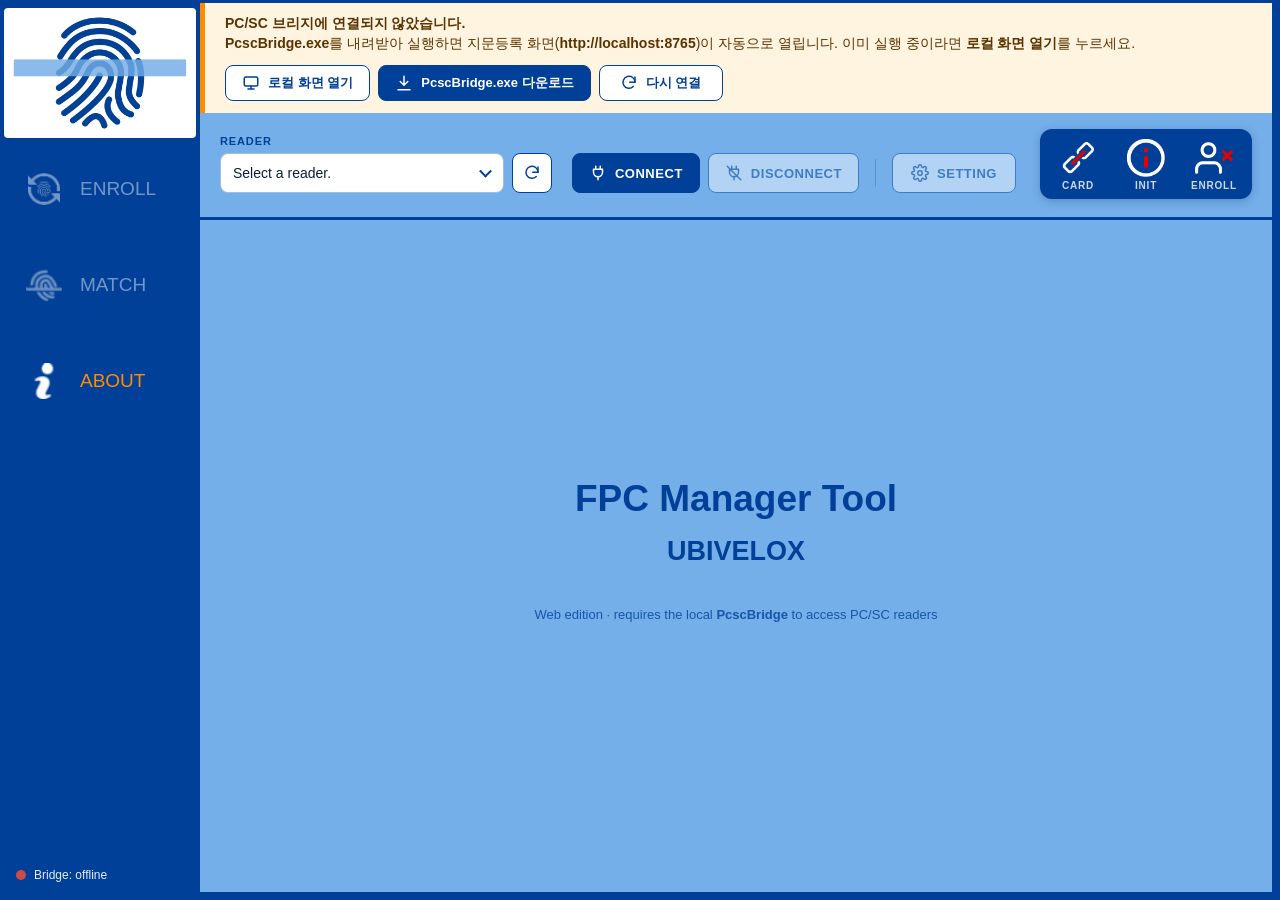
==== UBEnrollmentWeb/web/index.html @ 25cc68cd "Add files via upload" ====
<!DOCTYPE html>
<html lang="en">
<head>
  <meta charset="utf-8">
  <meta name="viewport" content="width=device-width, initial-scale=1">
  <title>FPC Manager Tool</title>
  <link rel="icon" href="img/FingerPrint_Source_1st_scan.png">
  <link rel="stylesheet" href="css/app.css">
</head>
<body>
<div class="app">
  <!-- Left navigation (fpControl) -->
  <nav class="nav">
    <img class="nav-logo" src="img/FingerPrint_Source_1st_scan.png" alt="">
    <button id="btnEnrollment" class="nav-btn" disabled><img src="img/enroll_white_icon.png" alt="">ENROLL</button>
    <button id="btnMatch" class="nav-btn" disabled><img src="img/match_white_icon.png" alt="">MATCH</button>
    <button id="btnAbout" class="nav-btn active"><img src="img/info_white_icon.png" alt="">ABOUT</button>
    <button id="btnDev" class="nav-btn" hidden><img src="img/dev_white_icon.png" alt="">DEV</button>
    <div class="bridge-status" id="bridgeStatus" title="Local PC/SC bridge">
      <span class="dot"></span><span class="label">Bridge: offline</span>
    </div>
  </nav>

  <div class="main">
    <!-- Shown while the local PC/SC bridge cannot be reached -->
    <div class="bridge-banner" id="bridgeBanner" role="alert" hidden>
      <div class="bb-text">
        <strong>PC/SC 브리지에 연결되지 않았습니다.</strong>
        <span><b>PcscBridge.exe</b>를 내려받아 실행하면 지문등록 화면(<b>http://localhost:8765</b>)이 자동으로 열립니다.
          이미 실행 중이라면 <b>로컬 화면 열기</b>를 누르세요.</span>
      </div>
      <div class="bb-actions">
        <a class="tb-btn" id="bridgeOpenLocal" href="http://localhost:8765/">
          <svg viewBox="0 0 24 24" aria-hidden="true"><rect x="3" y="4" width="18" height="12" rx="2"/><path d="M8 20h8M12 16v4"/></svg>
          <span>로컬 화면 열기</span>
        </a>
        <a class="tb-btn primary" id="bridgeDownload"
           href="https://github.com/byungku/FPC_Manager_Tool/raw/main/UBEnrollmentWeb/PcscBridge.exe" download>
          <svg viewBox="0 0 24 24" aria-hidden="true"><path d="M12 3v12M7 10l5 5 5-5M4 21h16"/></svg>
          <span>PcscBridge.exe 다운로드</span>
        </a>
        <button class="tb-btn" id="bridgeRetry">
          <svg viewBox="0 0 24 24" aria-hidden="true"><path d="M20 11a8 8 0 1 0-2.34 5.66"/><path d="M20 4v7h-7"/></svg>
          <span>다시 연결</span>
        </button>
      </div>
    </div>

    <!-- Connection panel (pConnect) -->
    <header class="connect-panel">
      <div class="cp-main">
      <div class="cp-reader">
        <label for="cbSelReader" class="cp-label">Reader</label>
        <div class="cp-field">
          <div class="select-wrap">
            <select id="cbSelReader"><option value="">Select a reader.</option></select>
          </div>
          <button id="btnReload" class="tb-icon" title="Reload reader list" aria-label="Reload reader list">
            <svg viewBox="0 0 24 24" aria-hidden="true"><path d="M20 11a8 8 0 1 0-2.34 5.66"/><path d="M20 4v7h-7"/></svg>
          </button>
        </div>
      </div>

      <div class="cp-actions">
        <div class="cp-group">
          <button id="btnConnect" class="tb-btn primary">
            <svg viewBox="0 0 24 24" aria-hidden="true"><path d="M9 7V3M15 7V3M6 7h12v4a6 6 0 0 1-12 0V7zM12 17v4"/></svg>
            <span>Connect</span>
          </button>
          <button id="btnDisconnect" class="tb-btn" disabled>
            <svg viewBox="0 0 24 24" aria-hidden="true"><path d="M9 7V3M15 7V3M6 7h12v4a6 6 0 0 1-12 0V7zM12 17v4M3 3l18 18"/></svg>
            <span>Disconnect</span>
          </button>
        </div>
        <span class="cp-divider" aria-hidden="true"></span>
        <div class="cp-group">
          <button id="btnSetting" class="tb-btn" disabled>
            <svg viewBox="0 0 24 24" aria-hidden="true"><circle cx="12" cy="12" r="3"/><path d="M19.4 15a1.7 1.7 0 0 0 .3 1.8l.1.1a2 2 0 1 1-2.8 2.8l-.1-.1a1.7 1.7 0 0 0-1.8-.3 1.7 1.7 0 0 0-1 1.5V21a2 2 0 1 1-4 0v-.1a1.7 1.7 0 0 0-1.1-1.5 1.7 1.7 0 0 0-1.8.3l-.1.1a2 2 0 1 1-2.8-2.8l.1-.1a1.7 1.7 0 0 0 .3-1.8 1.7 1.7 0 0 0-1.5-1H3a2 2 0 1 1 0-4h.1a1.7 1.7 0 0 0 1.5-1.1 1.7 1.7 0 0 0-.3-1.8l-.1-.1a2 2 0 1 1 2.8-2.8l.1.1a1.7 1.7 0 0 0 1.8.3H9a1.7 1.7 0 0 0 1-1.5V3a2 2 0 1 1 4 0v.1a1.7 1.7 0 0 0 1 1.5 1.7 1.7 0 0 0 1.8-.3l.1-.1a2 2 0 1 1 2.8 2.8l-.1.1a1.7 1.7 0 0 0-.3 1.8V9a1.7 1.7 0 0 0 1.5 1H21a2 2 0 1 1 0 4h-.1a1.7 1.7 0 0 0-1.5 1z"/></svg>
            <span>Setting</span>
          </button>
          <button id="btnInitalization" class="tb-btn" disabled hidden>
            <svg viewBox="0 0 24 24" aria-hidden="true"><rect x="6" y="6" width="12" height="12" rx="2"/><path d="M9 2v4M15 2v4M9 18v4M15 18v4M2 9h4M2 15h4M18 9h4M18 15h4"/></svg>
            <span>Initialize</span>
          </button>
        </div>
      </div>
      </div>

      <div class="condition" id="pCondition" role="group" aria-label="Card status">
        <figure><img id="pbConnect" src="img/disconnect_white.png" alt=""><figcaption>Card</figcaption></figure>
        <figure><img id="pbInit" src="img/not_init_big_icon.png" alt=""><figcaption>Init</figcaption></figure>
        <figure><img id="pbEnroll" src="img/not_enroll_big_icon.png" alt=""><figcaption>Enroll</figcaption></figure>
      </div>
    </header>

    <!-- Function tabs (tbFunction) -->
    <section class="tabs">
      <!-- Enrollment -->
      <div class="tab" id="tbEnrollment" hidden>
        <div class="enroll-side">
          <select id="cbSelectFinger" disabled></select>
          <!-- Hidden options: Manual off (keep enrolling until complete), Re-Touch on -->
          <label class="chk" hidden><input type="checkbox" id="cbManual" autocomplete="off"> Manual</label>
          <label class="chk" hidden><input type="checkbox" id="cbReTouch" checked autocomplete="off"> Re-Touch</label>
        </div>
        <div class="enroll-grid" id="enrollGrid"></div>
        <div class="enroll-actions">
          <button id="btnEnroll" class="btn big" disabled>ENROLL</button>
          <button id="btnDel" class="btn big" disabled>DELETE</button>
        </div>
      </div>

      <!-- Match -->
      <div class="tab" id="tbMatch" hidden>
        <div class="match-center">
          <div class="fp-tile large"><img id="pbMatch" src="img/FingerPrint_Source_1st.png" alt=""></div>
          <button id="btnMatching" class="btn big" disabled>MATCH</button>
        </div>
      </div>

      <!-- About -->
      <div class="tab" id="tbAbout">
        <div class="about">
          <h1>FPC Manager Tool</h1>
          <h2>UBIVELOX</h2>
          <p class="about-note">Web edition &middot; requires the local <b>PcscBridge</b> to access PC/SC readers</p>
        </div>
      </div>

      <!-- Dev -->
      <div class="tab" id="tbDev" hidden>
        <div class="dev-left">
          <div class="status-grid">
            <div><span>Controller Ver</span><output id="tbControllerVer">V x.x</output></div>
            <div class="wide"><span>Applet Ver</span><output id="tbAppletVer">V x.x</output></div>
            <div><span>Block State</span><output id="tbBlockState">-</output></div>
          </div>

          <textarea id="tbApdu" rows="3" spellcheck="false" placeholder="APDU (hex), Enter to send"></textarea>
          <div class="row">
            <button id="btnApduSend" class="btn">Send APDU</button>
            <button id="btnSensorTest" class="btn">Sensor Self-Test</button>
          </div>

          <div class="dev-enroll">
            <select id="cbDevSelectFinger" disabled></select>
            <div class="fp-tile medium"><img id="pbDevEnroll" src="img/FingerPrint_Source_1st.png" alt=""></div>
          </div>
          <div class="row">
            <button id="btnDevEnroll" class="btn" disabled>ENROLL</button>
            <button id="btnDevDelete" class="btn" disabled>DELETE</button>
            <button id="btnDevMatching" class="btn" disabled>MATCH</button>
          </div>

          <div class="repeat">
            <label class="chk"><input type="checkbox" id="cbMatch" checked autocomplete="off"> Repeat matching</label>
            <label>MATCH DELAY <input type="number" id="tbMatchDelay" value="1000" min="0" autocomplete="off"> ms</label>
            <label>MATCH COUNT <input type="number" id="tbMatchCount" value="50" min="1" autocomplete="off"></label>
          </div>
        </div>
        <div class="dev-right">
          <div class="log-head"><span>Card Log</span><button id="btnDevClear" class="btn small">CLEAR</button></div>
          <div id="rtbCardLog" class="log" aria-live="polite"></div>
        </div>
      </div>
    </section>
  </div>
</div>

<!-- Message box -->
<dialog id="msgBox" class="dialog msgbox">
  <div class="dlg-title"><span id="msgTitle">FPC Manager</span></div>
  <div class="msg-body"><span id="msgIcon" class="msg-icon"></span><div id="msgText"></div></div>
  <div class="dlg-actions"><button id="msgOk" class="btn" autofocus>OK</button></div>
</dialog>

<!-- Initialization (initForm) -->
<dialog id="initForm" class="dialog">
  <div class="dlg-title"><span>Initialization</span><button id="btnInitExit" class="dlg-close" title="Close"><img src="img/exit_white_icon.png" alt="Close"></button></div>
  <div class="init-body">
    <div class="fp-tile medium"><img id="pbInitState" src="img/FingerPrint_Source_1st.png" alt=""></div>
    <button id="btnInit" class="btn big">INITIALIZATION</button>
  </div>
</dialog>

<!-- Key setting (settingForm) -->
<dialog id="settingForm" class="dialog">
  <div class="dlg-title"><span>Key Setting</span><button id="btnSettingExit" class="dlg-close" title="Close"><img src="img/exit_white_icon.png" alt="Close"></button></div>
  <div class="setting-body">
    <label>ENC <input id="tbEnc" maxlength="32" spellcheck="false" autocomplete="off"></label>
    <label>MAC <input id="tbMac" maxlength="32" spellcheck="false" autocomplete="off"></label>
    <label>DEK <input id="tbDek" maxlength="32" spellcheck="false" autocomplete="off"></label>
    <p class="hint">32 hex digits each. Empty = default key. Stored in this browser only.</p>
  </div>
  <div class="dlg-actions">
    <button id="btnDefault" class="btn">DEFAULT</button>
    <button id="btnOk" class="btn">OK</button>
    <button id="btnCancel" class="btn">CANCEL</button>
  </div>
</dialog>

<script src="js/crypto.js"></script>
<script src="js/pcsc.js"></script>
<script src="js/fpcard.js"></script>
<script src="js/app.js"></script>
</body>
</html>
---- UBEnrollmentWeb/web/css/app.css ----
:root {
  --main-blue: rgb(0, 64, 152);
  --middle-blue: rgb(62, 141, 220);
  --bg-blue: rgb(116, 175, 234);
  --accent: darkorange;
  --white: #fff;
  --text: #0b1f3a;
  --log-bg: #fff;
}

* { box-sizing: border-box; }

html, body {
  margin: 0;
  height: 100%;
  background: var(--main-blue);
  color: var(--text);
  font-family: Arial, "Malgun Gothic", sans-serif;
}

button { font-family: inherit; }
[hidden] { display: none !important; }

.app {
  display: flex;
  min-height: 100vh;
}

/* ---------- navigation ---------- */
.nav {
  width: 200px;
  flex: none;
  background: var(--main-blue);
  display: flex;
  flex-direction: column;
  align-items: stretch;
  padding: 8px 4px;
  gap: 6px;
}
.nav-logo {
  width: 100%;
  height: 130px;
  object-fit: contain;
  background: var(--white);
  border-radius: 4px;
}
.nav-btn {
  display: flex;
  align-items: center;
  gap: 18px;
  height: 90px;
  padding: 0 22px;
  background: transparent;
  border: 0;
  color: var(--white);
  font-size: 19px;
  cursor: pointer;
  text-align: left;
}
.nav-btn img { width: 36px; height: 36px; object-fit: contain; }
.nav-btn:hover:not(:disabled) { background: rgba(255, 255, 255, 0.08); }
.nav-btn.active { color: var(--accent); }
.nav-btn:disabled { opacity: 0.45; cursor: default; }

.bridge-status {
  margin-top: auto;
  display: flex;
  align-items: center;
  gap: 8px;
  padding: 10px 12px;
  color: var(--white);
  font-size: 12px;
  opacity: 0.9;
}
.bridge-status .dot {
  width: 10px; height: 10px; border-radius: 50%;
  background: #e74c3c;
  flex: none;
}
.bridge-status.online .dot { background: #2ecc71; }

/* ---------- main ---------- */
.main {
  flex: 1;
  display: flex;
  flex-direction: column;
  min-width: 0;
  padding: 3px 8px 8px 0;
}

/* ---------- bridge offline banner ---------- */
.bridge-banner {
  display: flex;
  align-items: center;
  justify-content: space-between;
  flex-wrap: wrap;
  gap: 12px 24px;
  padding: 12px 20px;
  background: #fff4e0;
  border-left: 5px solid var(--accent);
  color: #5a3300;
}
.bb-text { display: flex; flex-direction: column; gap: 2px; font-size: 14px; }
.bb-actions { display: flex; gap: 8px; flex-wrap: wrap; }
.bridge-banner .tb-btn { --tb-h: 36px; --tb-radius: 8px; height: 36px; border-radius: 8px; text-decoration: none; text-transform: none; letter-spacing: 0; }

/* ---------- connection toolbar ---------- */
.connect-panel {
  --tb-h: 40px;
  --tb-radius: 8px;
  background: var(--bg-blue);
  display: grid;
  grid-template-columns: minmax(0, 1fr) auto; /* controls | status (always right) */
  align-items: center;
  gap: 14px 24px;
  padding: 16px 20px 18px;
  border-bottom: 3px solid var(--main-blue);
}
.cp-main {
  display: flex;
  align-items: flex-end;
  flex-wrap: wrap; /* buttons drop below the reader field on narrow windows */
  gap: 12px 20px;
  min-width: 0;
}

.cp-reader {
  flex: 1 1 320px;
  max-width: 560px;
  display: flex;
  flex-direction: column;
  gap: 6px;
}
.cp-label {
  color: var(--main-blue);
  font-size: 11px;
  font-weight: bold;
  letter-spacing: 0.08em;
  text-transform: uppercase;
}
.cp-field { display: flex; gap: 8px; }

.select-wrap { position: relative; flex: 1; min-width: 0; }
.select-wrap::after {
  content: "";
  position: absolute;
  right: 14px;
  top: 50%;
  width: 7px;
  height: 7px;
  border-right: 2px solid var(--main-blue);
  border-bottom: 2px solid var(--main-blue);
  transform: translateY(-70%) rotate(45deg);
  pointer-events: none;
}
#cbSelReader {
  appearance: none;
  width: 100%;
  height: var(--tb-h);
  padding: 0 36px 0 12px;
  background: var(--white);
  color: var(--text);
  border: 1px solid rgba(0, 64, 152, 0.35);
  border-radius: var(--tb-radius);
  font-size: 14px;
  text-overflow: ellipsis;
  cursor: pointer;
  transition: border-color 0.15s, box-shadow 0.15s;
}
#cbSelReader:hover { border-color: var(--main-blue); }

.cp-actions { display: flex; align-items: center; gap: 16px; flex-wrap: wrap; }
.cp-group { display: flex; gap: 8px; }
.cp-divider { width: 1px; height: 28px; background: rgba(0, 64, 152, 0.25); }

.tb-btn, .tb-icon {
  height: var(--tb-h);
  border-radius: var(--tb-radius);
  border: 1px solid var(--main-blue);
  background: var(--white);
  color: var(--main-blue);
  font-family: inherit;
  cursor: pointer;
  display: inline-flex;
  align-items: center;
  justify-content: center;
  transition: background-color 0.15s, color 0.15s, border-color 0.15s, box-shadow 0.15s, opacity 0.15s;
}
.tb-btn {
  gap: 8px;
  min-width: 124px;
  padding: 0 16px;
  font-size: 13px;
  font-weight: bold;
  letter-spacing: 0.04em;
  text-transform: uppercase;
  white-space: nowrap;
}
.tb-icon { width: var(--tb-h); flex: none; padding: 0; }
.tb-btn svg, .tb-icon svg {
  width: 18px;
  height: 18px;
  flex: none;
  fill: none;
  stroke: currentColor;
  stroke-width: 2;
  stroke-linecap: round;
  stroke-linejoin: round;
}
.tb-btn:hover:not(:disabled), .tb-icon:hover:not(:disabled) { background: #e8f0fb; }
.tb-btn.primary { background: var(--main-blue); color: var(--white); }
.tb-btn.primary:hover:not(:disabled) { background: #0a55c0; border-color: #0a55c0; }
.tb-btn:active:not(:disabled), .tb-icon:active:not(:disabled) { transform: translateY(1px); }
.tb-btn:disabled, .tb-icon:disabled { opacity: 0.45; cursor: default; }
.tb-btn:focus-visible, .tb-icon:focus-visible, #cbSelReader:focus-visible {
  outline: none;
  box-shadow: 0 0 0 3px rgba(255, 140, 0, 0.55);
}

/* Card status indicators */
.condition {
  display: flex;
  gap: 4px;
  padding: 6px;
  background: var(--main-blue);
  border-radius: 12px;
  box-shadow: 0 2px 8px rgba(0, 32, 80, 0.25);
}
.condition figure {
  margin: 0;
  width: 64px;
  display: flex;
  flex-direction: column;
  align-items: center;
  gap: 3px;
  padding: 4px 0 2px;
}
.condition img { width: 38px; height: 38px; object-fit: contain; }
.condition figcaption {
  color: rgba(255, 255, 255, 0.8);
  font-size: 10px;
  font-weight: bold;
  letter-spacing: 0.08em;
  text-transform: uppercase;
}

.btn {
  background: var(--main-blue);
  color: var(--white);
  border: 0;
  min-width: 110px;
  height: 30px;
  padding: 0 12px;
  font-size: 13px;
  cursor: pointer;
}
.btn:hover:not(:disabled) { background: #0a55c0; }
.btn:disabled { background: #7f9cc4; color: #dfe7f2; cursor: default; }
.btn.big { min-width: 180px; height: 64px; font-size: 16px; }
.btn.small { min-width: 80px; height: 26px; font-size: 12px; }

/* ---------- tabs ---------- */
.tabs {
  flex: 1;
  background: var(--bg-blue);
  position: relative;
  min-height: 560px;
}
.tab {
  position: absolute;
  inset: 0;
  padding: 24px;
  overflow: auto;
}

/* enrollment */
/* Symmetric side padding keeps the tile grid centred on the tab while leaving room for the side controls. */
#tbEnrollment {
  display: flex;
  flex-direction: column;
  gap: 24px;
  padding: 24px 140px;
}
.enroll-side {
  position: absolute;
  left: 24px;
  top: 24px;
  bottom: 24px;
  display: flex;
  flex-direction: column;
  gap: 10px;
  justify-content: flex-end;
}
.enroll-side select { margin-bottom: auto; }
.chk { color: var(--main-blue); font-size: 14px; display: flex; align-items: center; gap: 6px; user-select: none; }
/* Tile width (--tile-w) is fitted by app.js so all rows fit without scrolling; max = MATCH image size (240 x 180). */
.enroll-grid {
  flex: 1;
  min-height: 0;
  display: grid;
  grid-template-columns: repeat(4, var(--tile-w, 240px));
  justify-content: center;
  gap: 20px 24px;
  align-content: start;
}
.enroll-actions {
  margin-top: auto;
  display: flex;
  justify-content: center;
  gap: 120px;
}

.fp-tile {
  aspect-ratio: 4 / 3;
  background: var(--white);
  display: flex;
  align-items: center;
  justify-content: center;
  border-radius: 2px;
  transition: background-color 0.2s;
}
.fp-tile img { width: 100%; height: 100%; object-fit: contain; }
.fp-tile.done { background: var(--middle-blue); }
.fp-tile.large { width: 240px; }
.fp-tile.medium { width: 200px; }

/* match */
.match-center {
  height: 100%;
  display: flex;
  flex-direction: column;
  align-items: center;
  justify-content: center;
  gap: 60px;
}

/* about */
.about {
  height: 100%;
  display: flex;
  flex-direction: column;
  align-items: center;
  justify-content: center;
  color: var(--main-blue);
  font-family: Tahoma, Arial, sans-serif;
}
.about h1 { font-size: 37px; margin: 0 0 16px; }
.about h2 { font-size: 27px; margin: 0; }
.about-note { margin-top: 40px; font-size: 13px; opacity: 0.8; font-family: Arial, sans-serif; }

/* dev */
#tbDev {
  display: grid;
  grid-template-columns: minmax(420px, 520px) 1fr;
  gap: 18px;
}
.dev-left { display: flex; flex-direction: column; gap: 10px; }
.status-grid {
  display: grid;
  grid-template-columns: 110px 1fr 110px;
  gap: 8px;
}
.status-grid div { display: flex; flex-direction: column; gap: 3px; }
.status-grid span { color: var(--main-blue); font-size: 13px; }
.status-grid output {
  background: var(--main-blue);
  color: var(--white);
  text-align: center;
  padding: 3px 4px;
  font-size: 12px;
  white-space: nowrap;
  overflow: hidden;
  text-overflow: ellipsis;
}
#tbApdu {
  width: 100%;
  font-family: Consolas, monospace;
  font-size: 14px;
  resize: vertical;
  border: 0;
  padding: 6px;
}
.row { display: flex; gap: 12px; flex-wrap: wrap; }
.row .btn { height: 40px; min-width: 150px; }
.dev-enroll { display: flex; gap: 16px; align-items: flex-end; }
.dev-enroll select { align-self: flex-end; }
.repeat { display: flex; flex-direction: column; gap: 8px; color: var(--main-blue); font-size: 14px; }
.repeat input[type=number] {
  width: 100px;
  background: var(--main-blue);
  color: var(--white);
  border: 0;
  padding: 3px 6px;
  margin: 0 6px;
}
.repeat input[type=number]:disabled { opacity: 0.6; }

.dev-right { display: flex; flex-direction: column; min-height: 0; }
.log-head {
  display: flex;
  justify-content: space-between;
  align-items: center;
  color: var(--main-blue);
  font-weight: bold;
  margin-bottom: 6px;
}
.log {
  flex: 1;
  min-height: 300px;
  background: var(--log-bg);
  font-family: Consolas, monospace;
  font-size: 12px;
  padding: 6px 8px;
  overflow-y: auto;
  white-space: pre-wrap;
  word-break: break-all;
}
.log .c-violet { color: blueviolet; }
.log .c-black { color: #000; }
.log .c-blue { color: blue; }
.log .c-red { color: red; }
.log .c-green { color: green; }
.log .c-orange { color: darkorange; }

select { font-family: inherit; }

/* ---------- dialogs ---------- */
.dialog {
  border: 0;
  padding: 0;
  min-width: 360px;
  max-width: min(560px, calc(100vw - 32px));
  background: var(--bg-blue);
  box-shadow: 0 10px 40px rgba(0, 0, 0, 0.4);
}
.dialog::backdrop { background: rgba(0, 20, 60, 0.45); }
.dlg-title {
  background: var(--main-blue);
  color: var(--white);
  display: flex;
  justify-content: space-between;
  align-items: center;
  padding: 8px 12px;
  font-weight: bold;
}
.dlg-close { background: transparent; border: 0; padding: 0; cursor: pointer; width: 26px; height: 26px; }
.dlg-close img { width: 100%; height: 100%; }
.dlg-actions { display: flex; justify-content: flex-end; gap: 8px; padding: 12px; }

.msg-body { display: flex; gap: 14px; padding: 20px; align-items: flex-start; }
#msgText { white-space: pre-wrap; line-height: 1.5; color: #062650; }
.msg-icon {
  flex: none;
  width: 30px; height: 30px; border-radius: 50%;
  display: flex; align-items: center; justify-content: center;
  color: var(--white); font-weight: bold; font-size: 18px;
}
.msg-icon.info { background: #1f6fd1; }
.msg-icon.info::after { content: "i"; }
.msg-icon.error { background: #d63b30; }
.msg-icon.error::after { content: "\2715"; font-size: 15px; }

.init-body { display: flex; flex-direction: column; align-items: center; gap: 24px; padding: 28px 40px; }

.setting-body { display: flex; flex-direction: column; gap: 10px; padding: 20px; }
.setting-body label { display: flex; align-items: center; gap: 10px; color: var(--main-blue); font-weight: bold; }
.setting-body input {
  flex: 1;
  font-family: Consolas, monospace;
  font-size: 14px;
  padding: 4px 6px;
  border: 0;
  text-transform: uppercase;
}
.hint { margin: 4px 0 0; font-size: 12px; color: #1b3f73; }

@media (max-width: 900px) {
  .app { flex-direction: column; }
  .nav { width: auto; flex-direction: row; flex-wrap: wrap; }
  .nav-logo { display: none; }
  .nav-btn { height: 48px; font-size: 15px; gap: 8px; padding: 0 12px; }
  .nav-btn img { width: 24px; height: 24px; }
  .bridge-status { margin-top: 0; margin-left: auto; }
  .main { padding: 0; }
  .connect-panel { grid-template-columns: 1fr; padding: 12px 16px; }
  .cp-reader { flex-basis: 100%; max-width: none; }
  .tb-btn { min-width: 0; }
  .condition { justify-self: start; }
  .tabs { min-height: 0; }
  .tab { position: static; }
  #tbDev { grid-template-columns: 1fr; }
  #tbEnrollment { padding: 16px; }
  .enroll-side { position: static; flex-direction: row; justify-content: flex-start; }
  .enroll-side select { margin-bottom: 0; }
  .enroll-grid { flex: none; grid-template-columns: repeat(4, 1fr); gap: 8px; }
  .enroll-actions { gap: 16px; }
  .btn.big { min-width: 130px; }
}
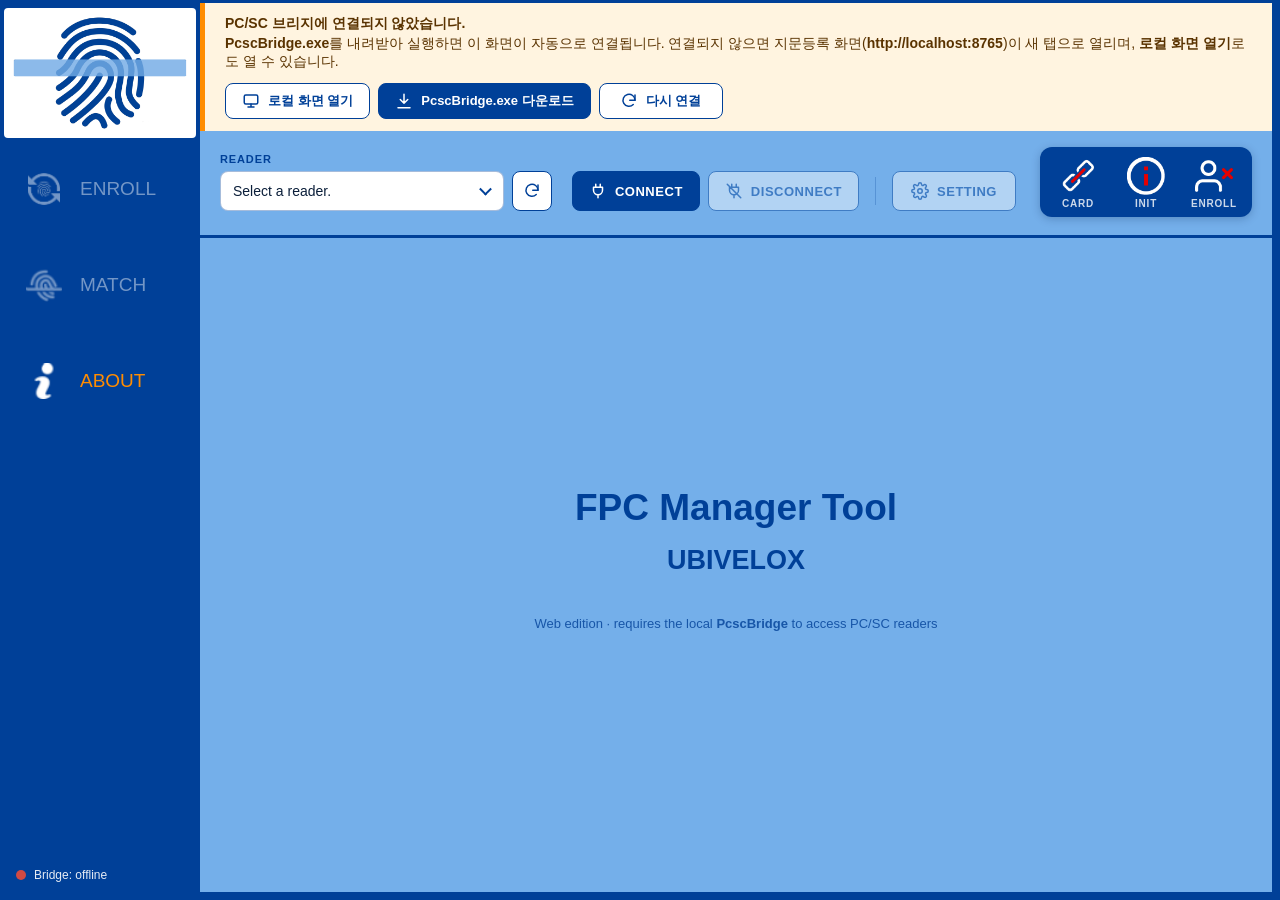
==== commit 1e466cec: "Add files via upload" ====
--- a/UBEnrollmentWeb/web/index.html
+++ b/UBEnrollmentWeb/web/index.html
@@ -26,8 +26,8 @@
     <div class="bridge-banner" id="bridgeBanner" role="alert" hidden>
       <div class="bb-text">
         <strong>PC/SC 브리지에 연결되지 않았습니다.</strong>
-        <span><b>PcscBridge.exe</b>를 내려받아 실행하면 지문등록 화면(<b>http://localhost:8765</b>)이 자동으로 열립니다.
-          이미 실행 중이라면 <b>로컬 화면 열기</b>를 누르세요.</span>
+        <span><b>PcscBridge.exe</b>를 내려받아 실행하면 이 화면이 자동으로 연결됩니다.
+          연결되지 않으면 지문등록 화면(<b>http://localhost:8765</b>)이 새 탭으로 열리며, <b>로컬 화면 열기</b>로도 열 수 있습니다.</span>
       </div>
       <div class="bb-actions">
         <a class="tb-btn" id="bridgeOpenLocal" href="http://localhost:8765/">
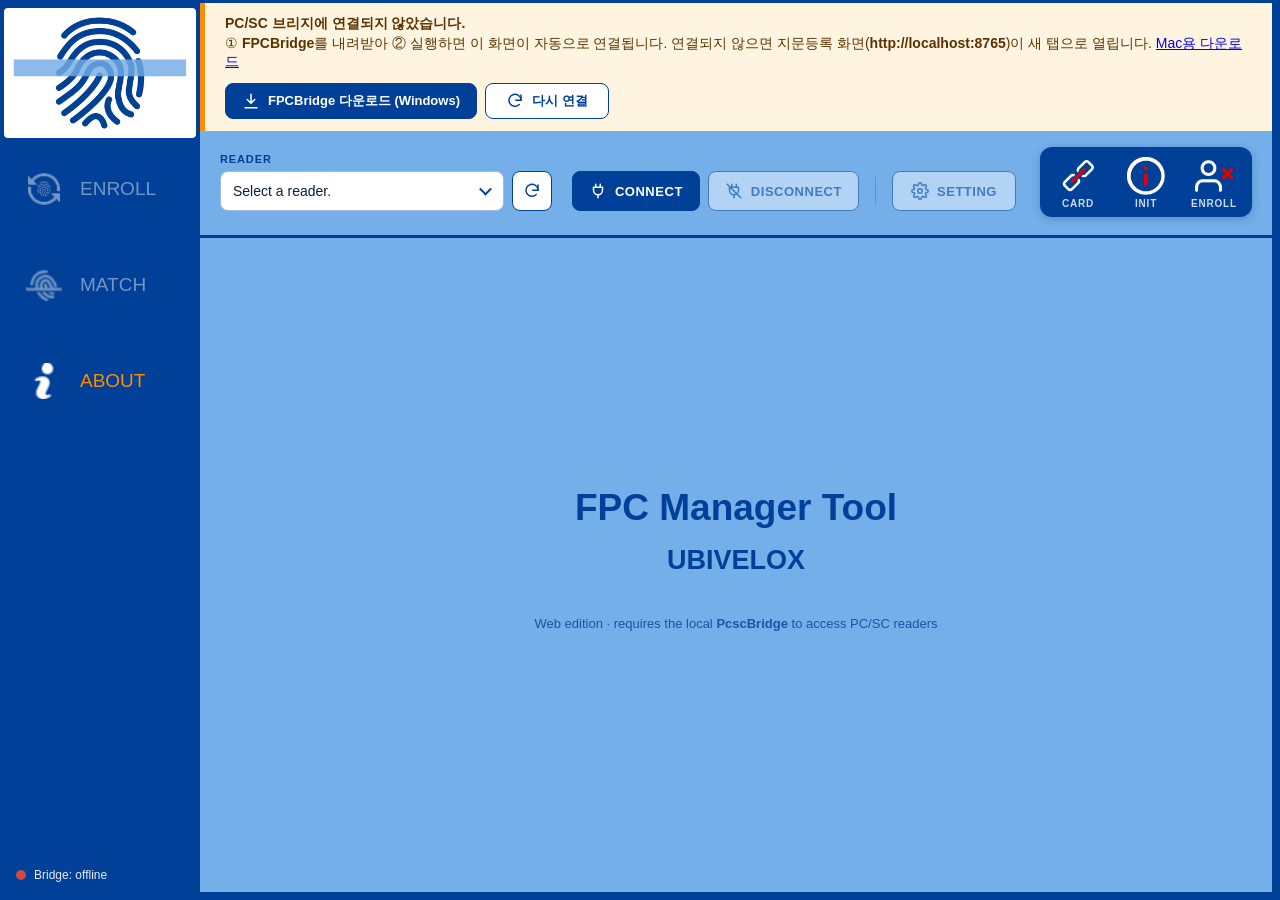
==== commit 46acc041: "Add files via upload" ====
--- a/UBEnrollmentWeb/web/index.html
+++ b/UBEnrollmentWeb/web/index.html
@@ -26,18 +26,21 @@
     <div class="bridge-banner" id="bridgeBanner" role="alert" hidden>
       <div class="bb-text">
         <strong>PC/SC 브리지에 연결되지 않았습니다.</strong>
-        <span><b>PcscBridge.exe</b>를 내려받아 실행하면 이 화면이 자동으로 연결됩니다.
-          연결되지 않으면 지문등록 화면(<b>http://localhost:8765</b>)이 새 탭으로 열리며, <b>로컬 화면 열기</b>로도 열 수 있습니다.</span>
+        <span>① <b>FPCBridge</b>를 내려받아 ② 실행하면 이 화면이 자동으로 연결됩니다.
+          연결되지 않으면 지문등록 화면(<b>http://localhost:8765</b>)이 새 탭으로 열립니다.
+          <a id="bridgeOtherOs" class="bb-link" href="#"></a></span>
       </div>
       <div class="bb-actions">
-        <a class="tb-btn" id="bridgeOpenLocal" href="http://localhost:8765/">
+        <!-- Shown after the download is clicked: only works once the bridge is running -->
+        <a class="tb-btn" id="bridgeOpenLocal" href="http://localhost:8765/" target="_blank" rel="noopener" hidden
+           title="FPCBridge를 실행한 뒤에 누르세요. 실행 전에는 열리지 않습니다.">
           <svg viewBox="0 0 24 24" aria-hidden="true"><rect x="3" y="4" width="18" height="12" rx="2"/><path d="M8 20h8M12 16v4"/></svg>
-          <span>로컬 화면 열기</span>
+          <span>실행 후 화면 열기</span>
         </a>
         <a class="tb-btn primary" id="bridgeDownload"
-           href="https://github.com/byungku/FPC_Manager_Tool/raw/main/UBEnrollmentWeb/PcscBridge.exe" download>
+           href="https://github.com/byungku/FPC_Manager_Tool/raw/main/UBEnrollmentWeb/FPCBridge.exe" download>
           <svg viewBox="0 0 24 24" aria-hidden="true"><path d="M12 3v12M7 10l5 5 5-5M4 21h16"/></svg>
-          <span>PcscBridge.exe 다운로드</span>
+          <span id="bridgeDownloadLabel">FPCBridge 다운로드 (Windows)</span>
         </a>
         <button class="tb-btn" id="bridgeRetry">
           <svg viewBox="0 0 24 24" aria-hidden="true"><path d="M20 11a8 8 0 1 0-2.34 5.66"/><path d="M20 4v7h-7"/></svg>
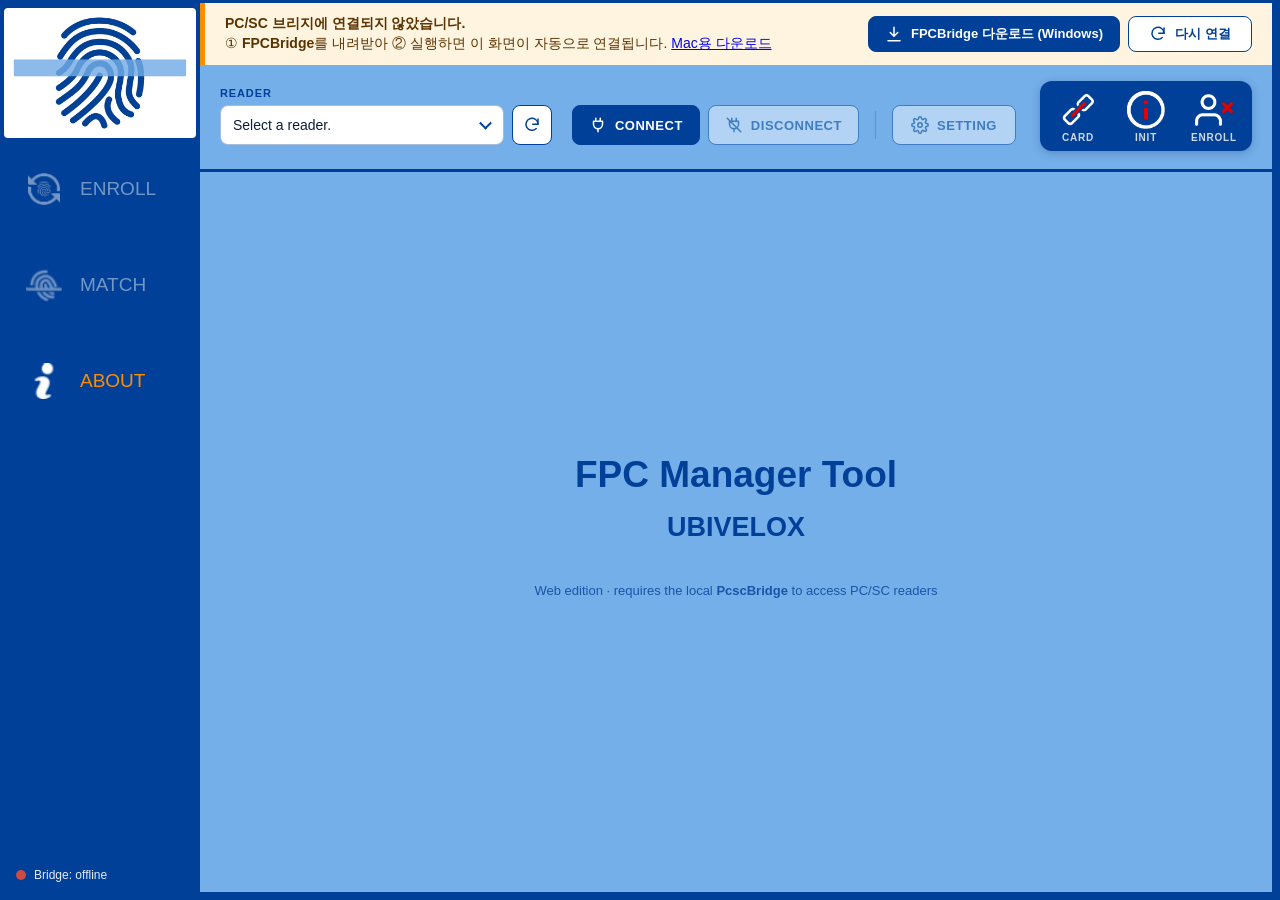
==== commit 92f73f37: "Add files via upload" ====
--- a/UBEnrollmentWeb/web/index.html
+++ b/UBEnrollmentWeb/web/index.html
@@ -27,16 +27,9 @@
       <div class="bb-text">
         <strong>PC/SC 브리지에 연결되지 않았습니다.</strong>
         <span>① <b>FPCBridge</b>를 내려받아 ② 실행하면 이 화면이 자동으로 연결됩니다.
-          연결되지 않으면 지문등록 화면(<b>http://localhost:8765</b>)이 새 탭으로 열립니다.
           <a id="bridgeOtherOs" class="bb-link" href="#"></a></span>
       </div>
       <div class="bb-actions">
-        <!-- Shown after the download is clicked: only works once the bridge is running -->
-        <a class="tb-btn" id="bridgeOpenLocal" href="http://localhost:8765/" target="_blank" rel="noopener" hidden
-           title="FPCBridge를 실행한 뒤에 누르세요. 실행 전에는 열리지 않습니다.">
-          <svg viewBox="0 0 24 24" aria-hidden="true"><rect x="3" y="4" width="18" height="12" rx="2"/><path d="M8 20h8M12 16v4"/></svg>
-          <span>실행 후 화면 열기</span>
-        </a>
         <a class="tb-btn primary" id="bridgeDownload"
            href="https://github.com/byungku/FPC_Manager_Tool/raw/main/UBEnrollmentWeb/FPCBridge.exe" download>
           <svg viewBox="0 0 24 24" aria-hidden="true"><path d="M12 3v12M7 10l5 5 5-5M4 21h16"/></svg>
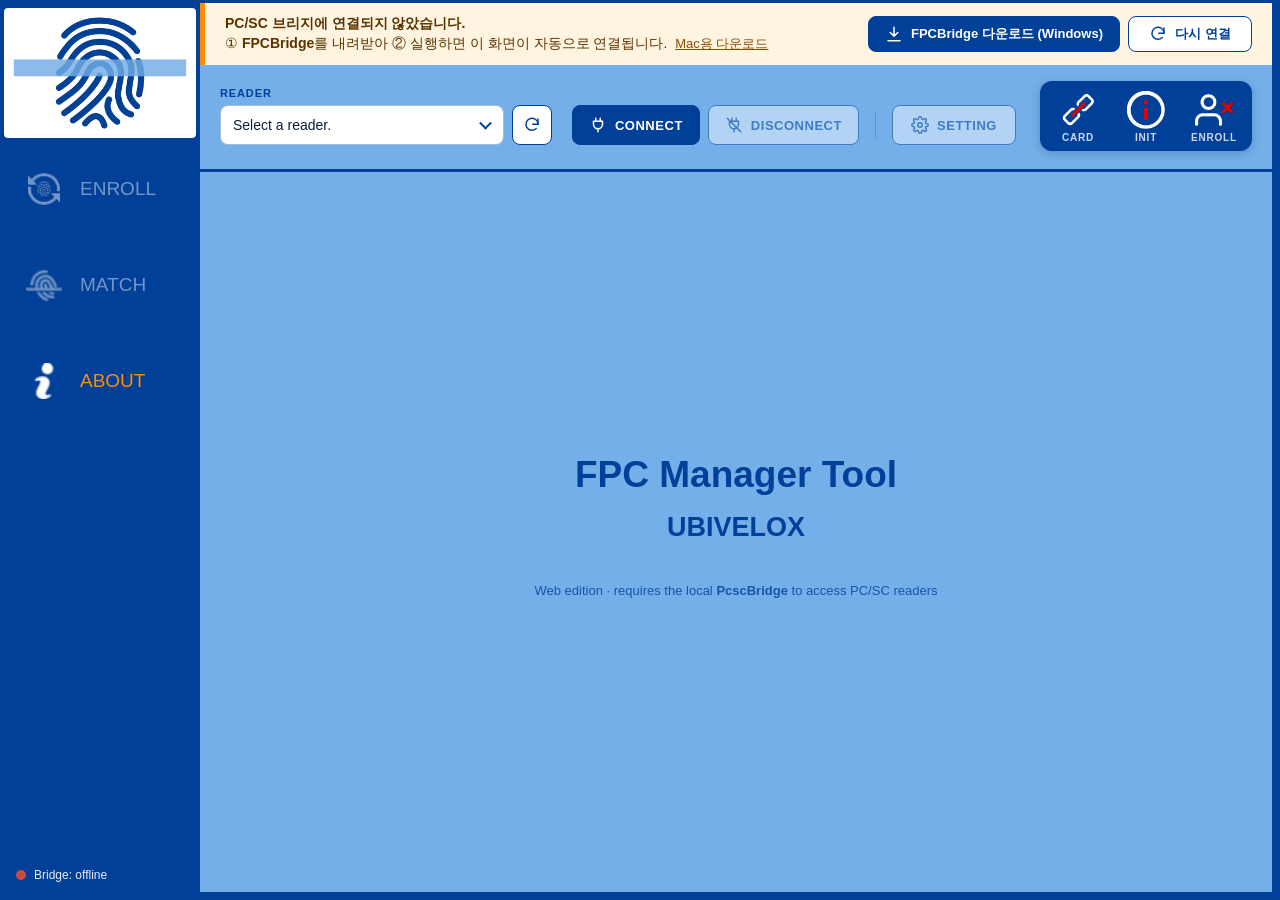
==== commit ffbcde77: "Add files via upload" ====
--- a/UBEnrollmentWeb/web/index.html
+++ b/UBEnrollmentWeb/web/index.html
@@ -103,6 +103,7 @@
         <div class="enroll-actions">
           <button id="btnEnroll" class="btn big" disabled>ENROLL</button>
           <button id="btnDel" class="btn big" disabled>DELETE</button>
+          <button id="btnEnrollSensorTest" class="btn big" disabled>SENSOR SELF-TEST</button>
         </div>
       </div>
 
--- a/UBEnrollmentWeb/web/css/app.css
+++ b/UBEnrollmentWeb/web/css/app.css
@@ -102,6 +102,7 @@
 }
 .bb-text { display: flex; flex-direction: column; gap: 2px; font-size: 14px; }
 .bb-actions { display: flex; gap: 8px; flex-wrap: wrap; }
+.bb-link { color: #8a4b00; font-size: 13px; margin-left: 4px; }
 .bridge-banner .tb-btn { --tb-h: 36px; --tb-radius: 8px; height: 36px; border-radius: 8px; text-decoration: none; text-transform: none; letter-spacing: 0; }
 
 /* ---------- connection toolbar ---------- */
@@ -303,12 +304,15 @@
   gap: 20px 24px;
   align-content: start;
 }
+/* ENROLL / DELETE / SENSOR SELF-TEST: equal-width buttons, evenly spaced and centred */
 .enroll-actions {
   margin-top: auto;
-  display: flex;
+  display: grid;
+  grid-template-columns: repeat(3, minmax(0, 200px));
   justify-content: center;
-  gap: 120px;
-}
+  gap: 48px;
+}
+.enroll-actions .btn.big { min-width: 0; width: 100%; padding: 0 8px; }
 
 .fp-tile {
   aspect-ratio: 4 / 3;
@@ -493,6 +497,7 @@
   .enroll-side { position: static; flex-direction: row; justify-content: flex-start; }
   .enroll-side select { margin-bottom: 0; }
   .enroll-grid { flex: none; grid-template-columns: repeat(4, 1fr); gap: 8px; }
-  .enroll-actions { gap: 16px; }
+  .enroll-actions { gap: 10px; grid-template-columns: repeat(3, minmax(0, 1fr)); }
+  .enroll-actions .btn.big { font-size: 13px; }
   .btn.big { min-width: 130px; }
 }
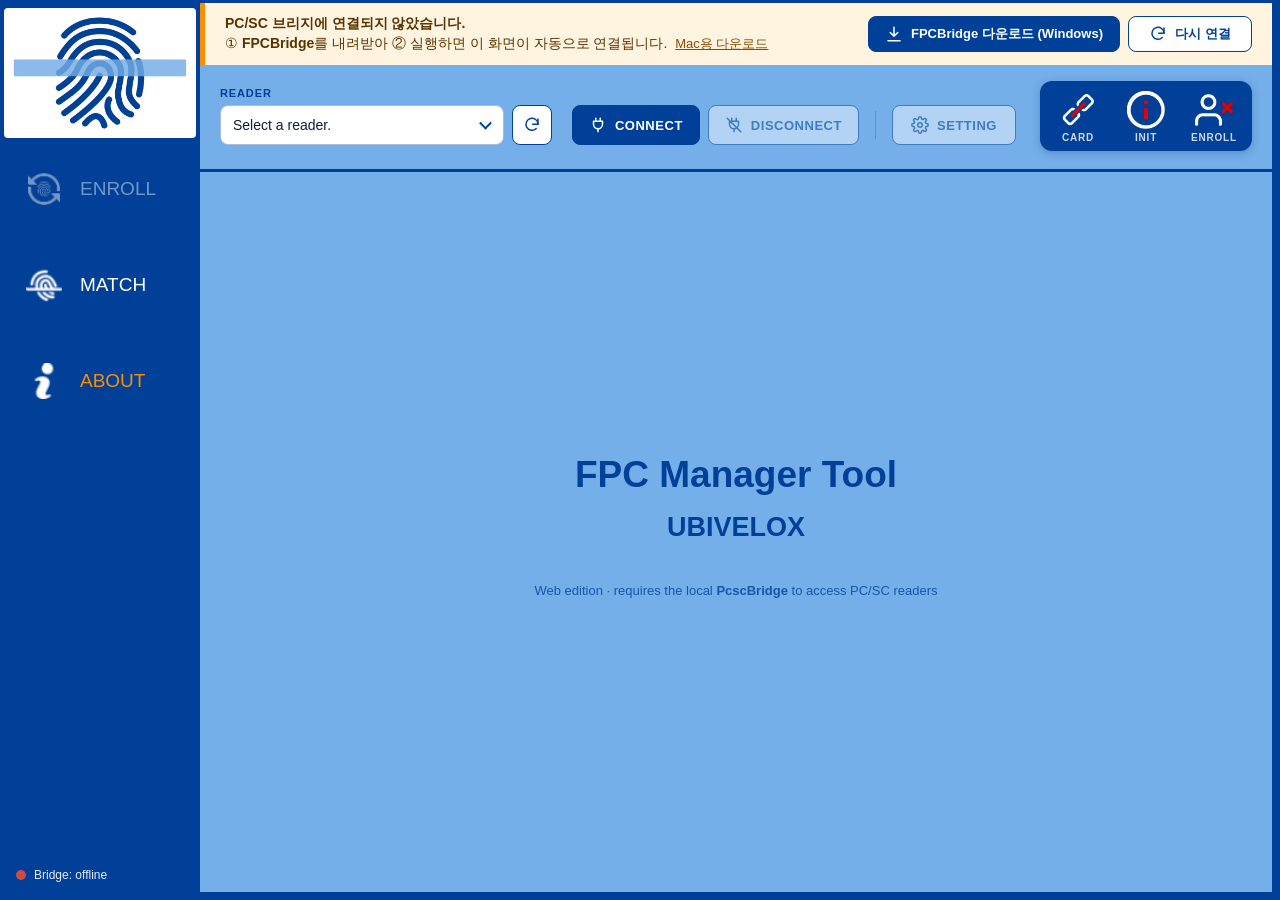
==== commit 9159b445: "Add files via upload" ====
--- a/UBEnrollmentWeb/web/index.html
+++ b/UBEnrollmentWeb/web/index.html
@@ -13,7 +13,7 @@
   <nav class="nav">
     <img class="nav-logo" src="img/FingerPrint_Source_1st_scan.png" alt="">
     <button id="btnEnrollment" class="nav-btn" disabled><img src="img/enroll_white_icon.png" alt="">ENROLL</button>
-    <button id="btnMatch" class="nav-btn" disabled><img src="img/match_white_icon.png" alt="">MATCH</button>
+    <button id="btnMatch" class="nav-btn"><img src="img/match_white_icon.png" alt="">MATCH</button>
     <button id="btnAbout" class="nav-btn active"><img src="img/info_white_icon.png" alt="">ABOUT</button>
     <button id="btnDev" class="nav-btn" hidden><img src="img/dev_white_icon.png" alt="">DEV</button>
     <div class="bridge-status" id="bridgeStatus" title="Local PC/SC bridge">
@@ -112,6 +112,7 @@
         <div class="match-center">
           <div class="fp-tile large"><img id="pbMatch" src="img/FingerPrint_Source_1st.png" alt=""></div>
           <button id="btnMatching" class="btn big" disabled>MATCH</button>
+          <p class="match-hint" id="matchHint" aria-live="polite"></p>
         </div>
       </div>
 
--- a/UBEnrollmentWeb/web/css/app.css
+++ b/UBEnrollmentWeb/web/css/app.css
@@ -336,6 +336,15 @@
   align-items: center;
   justify-content: center;
   gap: 60px;
+}
+
+.match-hint {
+  margin: -36px 0 0;
+  min-height: 1.4em;
+  color: var(--main-blue);
+  font-size: 15px;
+  font-weight: bold;
+  text-align: center;
 }
 
 /* about */
